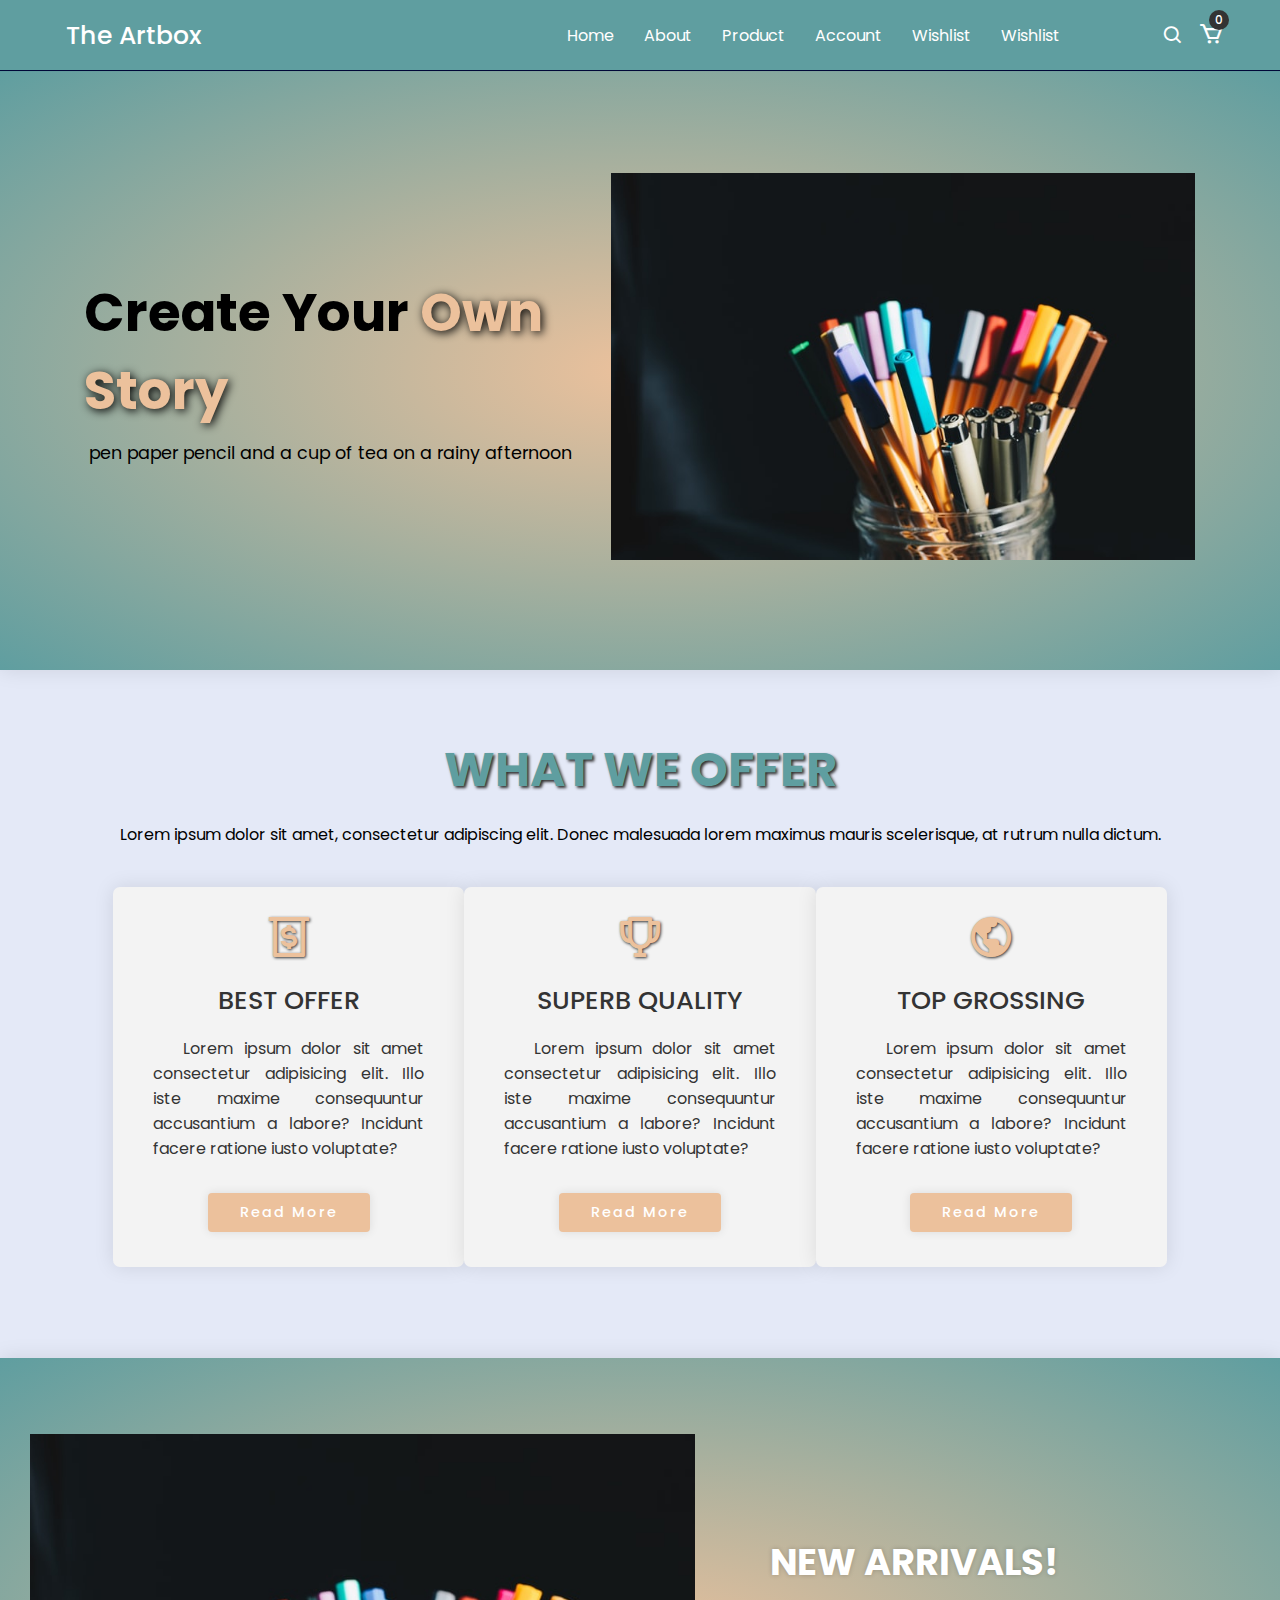
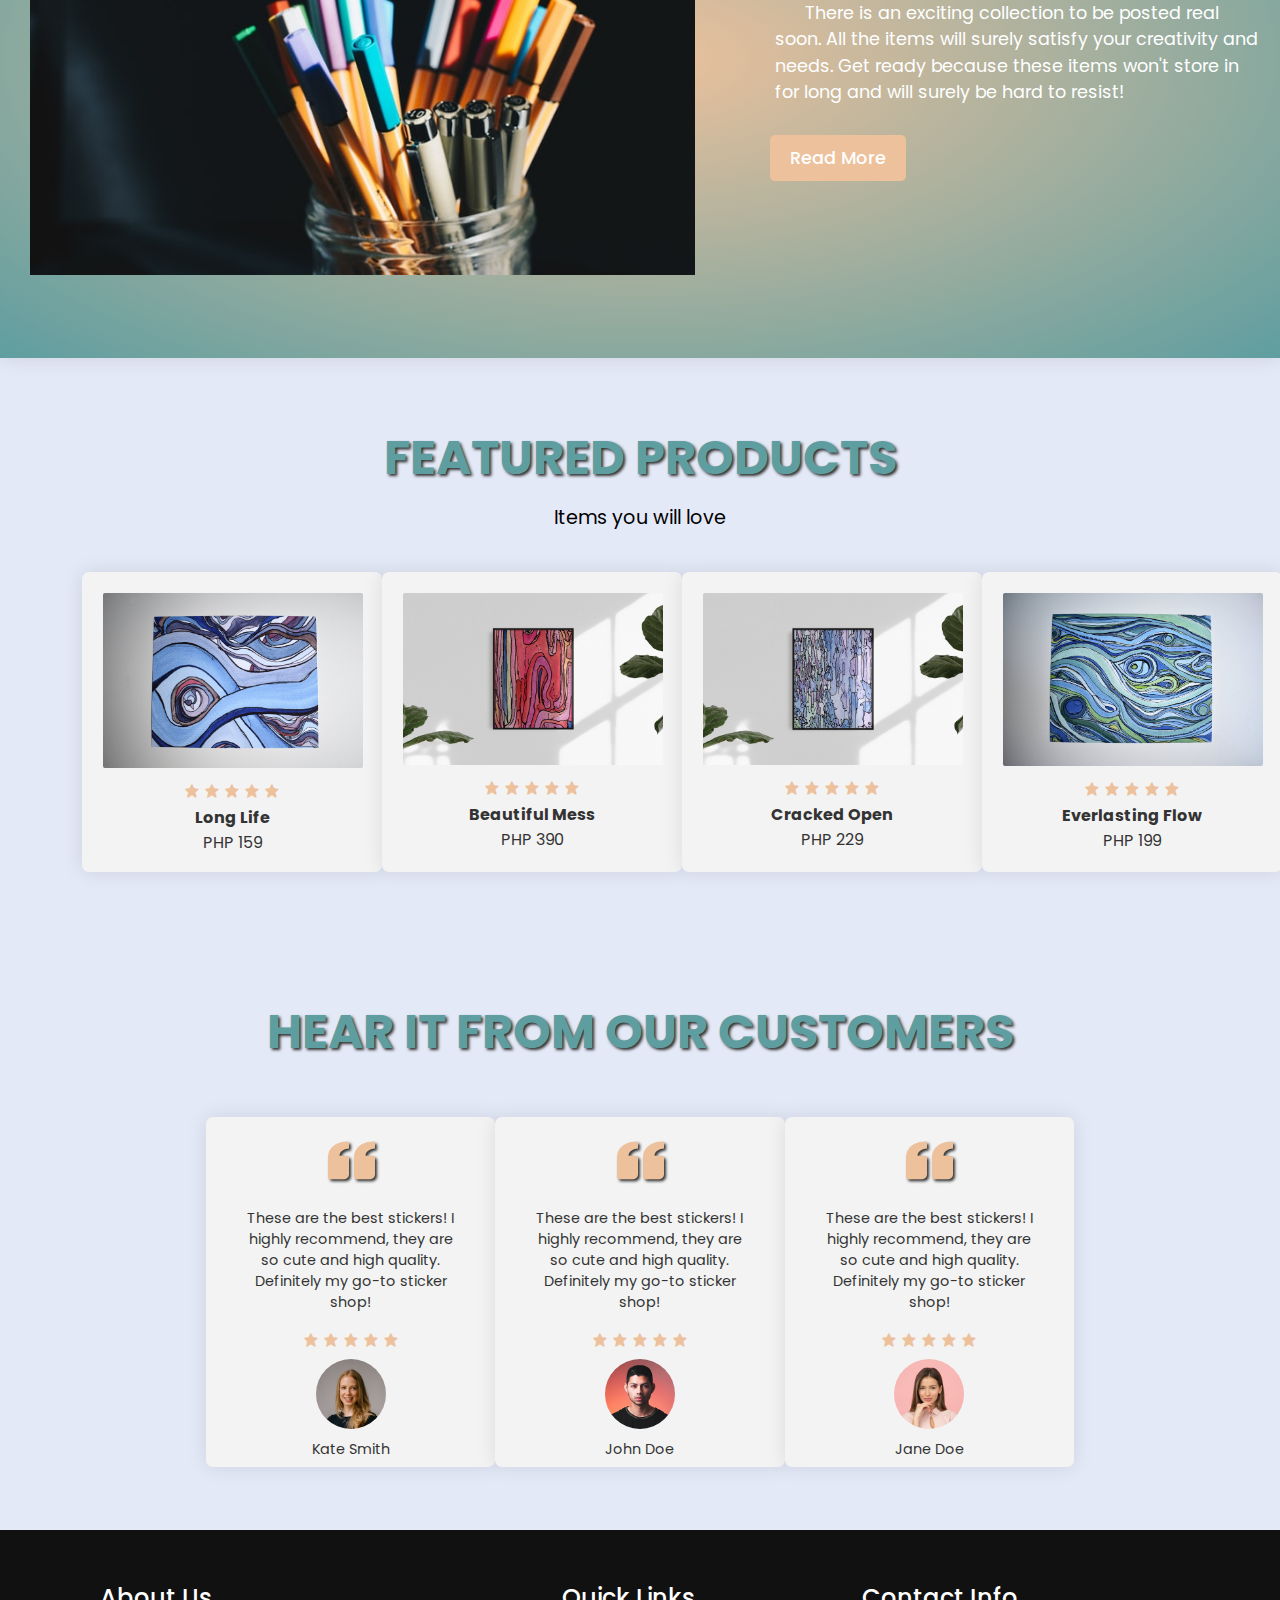
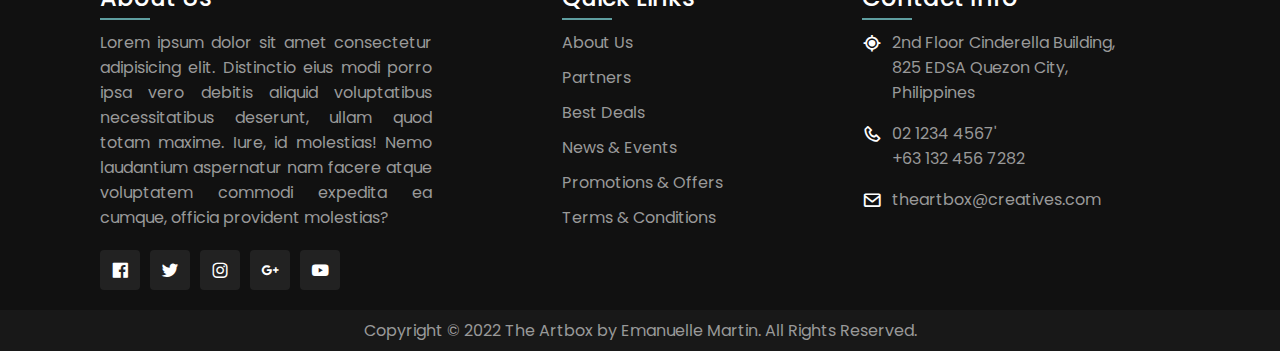
==== index.html @ fef82a1b "accomplished homepage w/o functions" ====
<!DOCTYPE html>
<html lang="en">
  <head>
    <meta charset="UTF-8" />
    <meta http-equiv="X-UA-Compatible" content="IE=edge" />
    <meta name="viewport" content="width=device-width, initial-scale=1.0" />
    <link
      href="https://unpkg.com/boxicons@2.1.1/css/boxicons.min.css"
      rel="stylesheet"
    />
    <link rel="stylesheet" href="css/main.css" />
    <title>The Artbox</title>
  </head>
  <body>
    <!-- NAVBAR -->
    <nav>
      <div class="nav-bar">
        <i class="bx bx-menu sidebarOpen"></i>
        <span class="logo navLogo">
          <a href="index.html" class="mainlogo-txt">The Artbox</a>
        </span>

        <div class="menu">
          <div class="logo-toggle">
            <span class="logo"><a href="index.html">Bayan Academy</a></span>
            <i class="bx bx-x siderbarClose"></i>
          </div>

          <ul class="nav-links">
            <li><a href="#home">Home</a></li>
            <li><a href="#about">About</a></li>
            <li><a href="#programs">Product</a></li>
            <li><a href="#events">Account</a></li>
            <li><a href="#contact">Wishlist</a></li>
            <li><a href="#contact">Wishlist</a></li>
          </ul>
        </div>
        <div class="main-searchBox">
          <div class="searchBox">
            <div class="searchToggle">
              <i class="bx bx-x cancel"></i>
              <i class="bx bx-search search"></i>
            </div>

            <div class="search-field">
              <input type="text" placeholder="What are you looking for?" />
              <i class="bx bx-search"></i>
            </div>
            <div class="shopping-cart">
              <i class="bx bx-cart"></i>
              <span class="cart-count">0</span>
            </div>
          </div>
        </div>
      </div>
    </nav>

    <!-- HEADER SECTION -->
    <header class="main-header">
      <div class="header-container">
        <div class="header-content">
          <h1>Create Your <span>Own Story</span></h1>
          <p>pen paper pencil and a cup of tea on a rainy afternoon</p>
        </div>
        <div class="header-image">
          <img src="img/center_image.jpg" alt="" />
        </div>
      </div>
    </header>

    <!-- WHAT WE OFFER SECTION -->
    <section class="offers-main">
      <div class="offers-container">
        <div class="section-title">
          <h2>What We Offer</h2>
          <p>
            Lorem ipsum dolor sit amet, consectetur adipiscing elit. Donec
            malesuada lorem maximus mauris scelerisque, at rutrum nulla dictum.
          </p>
        </div>
        <div class="offer-container">
            <div class="offer-item">
              <div class="offer-icon">
                <i class="bx bx-money-withdraw"></i>
              </div>
              <div class="offer-content">
                <h3>Best Offer</h3>
                <p>
                  Lorem ipsum dolor sit amet consectetur adipisicing elit. Illo
                  iste maxime consequuntur accusantium a labore? Incidunt facere
                  ratione iusto voluptate?
                </p>
                <button class="btn-offer">Read More</button>
              </div>
            </div>
            <div class="offer-item">
              <div class="offer-icon">
                <i class="bx bx-trophy"></i>
              </div>
              <div class="offer-content">
                <h3>Superb Quality</h3>
                <p>
                  Lorem ipsum dolor sit amet consectetur adipisicing elit. Illo
                  iste maxime consequuntur accusantium a labore? Incidunt facere
                  ratione iusto voluptate?
                </p>
                <button class="btn-offer">Read More</button>
              </div>
            </div>
            <div class="offer-item">
              <div class="offer-icon">
                <i class="bx bx-world"></i>
              </div>
              <div class="offer-content">
                <h3>Top Grossing</h3>
                <p>
                  Lorem ipsum dolor sit amet consectetur adipisicing elit. Illo
                  iste maxime consequuntur accusantium a labore? Incidunt facere
                  ratione iusto voluptate?
                </p>
                <button class="btn-offer">Read More</button>
              </div>
            </div>
        </div>
      </div>
    </section>
    <!-- END WHAT WE OFFER SECTION -->

    <!-- NEW OFFERS SECTION -->
    <section class="newoffer-main">
      <div class="newoffer-container">
        <div class="newoffer-image">
          <img src="img/center_image.jpg" alt="" />
        </div>
        <div class="newoffer-content">
          <h2>NEW ARRIVALS!</h2>
          <p>There is an exciting collection to be posted real soon. All the items will surely satisfy your creativity and needs. Get ready because these items won't store in for long and will surely be hard to resist!</p>
          <button class="new-arrivals">Read More</button>
        </div>
      </div>
    </section>

    <!-- FEATURED PRODUCTS -->
    <section class="features-main">
      <div class="features-container">
        <div class="features-header">
          <h2>Featured Products</h2>
          <p>Items you will love</p>
          </p>
        </div>
        <!-- new container for per item -->
        <div class="features-itemCont">
          <div class="features-item">
            <div class="features-image">
              <img src="img/featured/f1.jpg" alt="">
            </div>
            <div class="features-content">
              <div class="item-rating">
                <i class="bx bxs-star"></i>
                <i class="bx bxs-star"></i>
                <i class="bx bxs-star"></i>
                <i class="bx bxs-star"></i>
                <i class="bx bxs-star"></i>
              </div>
              <h4>Long Life</h4>
              <p>PHP 159</p>
            </div>
          </div>
          <!-- feature item 2-->
          <div class="features-item">
            <div class="features-image">
              <img src="img/featured/f2.jpg" alt="">
            </div>
            <div class="features-content">
              <div class="item-rating">
                <i class="bx bxs-star"></i>
                <i class="bx bxs-star"></i>
                <i class="bx bxs-star"></i>
                <i class="bx bxs-star"></i>
                <i class="bx bxs-star"></i>
              </div>
              <h4>Beautiful Mess</h4>
              <p>PHP 390</p>
            </div>
          </div>
          <!-- feature item 3-->
          <div class="features-item">
            <div class="features-image">
              <img src="img/featured/f3.jpg" alt="">
            </div>
            <div class="features-content">
              <div class="item-rating">
                <i class="bx bxs-star"></i>
                <i class="bx bxs-star"></i>
                <i class="bx bxs-star"></i>
                <i class="bx bxs-star"></i>
                <i class="bx bxs-star"></i>
              </div>
              <h4>Cracked Open</h4>
              <p>PHP 229</p>
            </div>
          </div>
          <!-- feature item 4-->
          <div class="features-item">
            <div class="features-image">
              <img src="img/featured/f4.jpg" alt="">
            </div>
            <div class="features-content">
              <div class="item-rating">
                <i class="bx bxs-star"></i>
                <i class="bx bxs-star"></i>
                <i class="bx bxs-star"></i>
                <i class="bx bxs-star"></i>
                <i class="bx bxs-star"></i>
              </div>
              <h4>Everlasting Flow</h4>
              <p>PHP 199</p>
            </div>
          </div>
        </div>
      </div>
    </section>

    <!-- FEEDBACK SECTION -->
    <section class="feedback-main">
      <div class="feedback-container">
        <div class="feedback-header">
          <h2>Hear it from our Customers</h2>
        </div>
        <div class="feedback-contents">
          <div class="feedback-item">
            <div class="feedback-icon">
              <i class='bx bxs-quote-left'></i>
            </div>
            <div class="feedback-content">
              <p>These are the best stickers! I highly recommend, they are so cute and high quality. Definitely my go-to sticker shop!</p>
              <div class="feedback-rating">
                <i class="bx bxs-star"></i>
                <i class="bx bxs-star"></i>
                <i class="bx bxs-star"></i>
                <i class="bx bxs-star"></i>
                <i class="bx bxs-star"></i>
              </div>
              <div class="feedback-image">
                <img src="img/users/user-1.png" alt="">
                <p>Kate Smith</p>
              </div>
            </div>
          </div>
          <!-- SET 2 -->
          <div class="feedback-item">
            <div class="feedback-icon">
              <i class='bx bxs-quote-left'></i>
            </div>
            <div class="feedback-content">
              <p>These are the best stickers! I highly recommend, they are so cute and high quality. Definitely my go-to sticker shop!</p>
              <div class="feedback-rating">
                <i class="bx bxs-star"></i>
                <i class="bx bxs-star"></i>
                <i class="bx bxs-star"></i>
                <i class="bx bxs-star"></i>
                <i class="bx bxs-star"></i>
              </div>
              <div class="feedback-image">
                <img src="img/users/user-2.png" alt="">
                <p>John Doe</p>
              </div>
            </div>
          </div>
          <!-- SET 3 -->
          <div class="feedback-item">
            <div class="feedback-icon">
              <i class='bx bxs-quote-left'></i>
            </div>
            <div class="feedback-content">
              <p>These are the best stickers! I highly recommend, they are so cute and high quality. Definitely my go-to sticker shop!</p>
              <div class="feedback-rating">
                <i class="bx bxs-star"></i>
                <i class="bx bxs-star"></i>
                <i class="bx bxs-star"></i>
                <i class="bx bxs-star"></i>
                <i class="bx bxs-star"></i>
              </div>
              <div class="feedback-image">
                <img src="img/users/user-3.png" alt="">
                <p>Jane Doe</p>
              </div>
            </div>
          </div>
        </div>
      </div>
    </section>
    <!-- FOOTER -->
    <footer id="footer" class="main-footer">
      <div class="footer-container">
        <div class="section about-us">
          <h2>About Us</h2>
          <p id="footer-pText">
            Lorem ipsum dolor sit amet consectetur adipisicing elit. Distinctio
            eius modi porro ipsa vero debitis aliquid voluptatibus
            necessitatibus deserunt, ullam quod totam maxime. Iure, id
            molestias! Nemo laudantium aspernatur nam facere atque voluptatem
            commodi expedita ea cumque, officia provident molestias?
          </p>
          <ul class="footer-social">
            <li>
              <a href="#"><i class='bx bxl-facebook-square'></i></a>
            </li>
            <li>
              <a href="#"><i class='bx bxl-twitter' ></i></a>
            </li>
            <li>
              <a href="#"><i class='bx bxl-instagram' ></i></a>
            </li>
            <li>
              <a href="#"><i class='bx bxl-google-plus' ></i></i></a>
            </li>
            <li>
              <a href="#"><i class='bx bxl-youtube' ></i></a>
            </li>
          </ul>
        </div>
        <div class="section quick-links">
          <h2>Quick Links</h2>
          <ul>
            <li><a href="#">About Us</a></li>
            <li><a href="#">Partners</a></li>
            <li><a href="#">Best Deals</a></li>
            <li><a href="#">News & Events</a></li>
            <li><a href="#">Promotions & Offers</a></li>
            <li><a href="#">Terms & Conditions</a></li>
          </ul>
        </div>
        <div class="section contact-info">
          <h2>Contact Info</h2>
          <ul class="cont-info">
            <li>
              <span><i class='bx bx-current-location'></i></span>
              <span
                >2nd Floor Cinderella Building,<br />
                825 EDSA Quezon City,<br />
                Philippines</span
              >
            </li>
            <li>
              <span><i class='bx bx-phone' ></i></span>
              <p>
                <a href="#">02 1234 4567'</a><br />
                <a href="#">+63 132 456 7282</a>
              </p>
            </li>
            <li>
              <span><i class='bx bx-envelope' ></i></span>
              <p><a href="#">theartbox@creatives.com</a></p>
            </li>
          </ul>
        </div>
      </div>
    </footer>
    <div class="copyright-txt">
      <p>
        Copyright &copy; 2022 The Artbox by Emanuelle Martin. All Rights Reserved.
      </p>
    </div>

    <script src="js/main.js"></script>
  </body>
</html>
---- css/main.css ----
@import url('https://fonts.googleapis.com/css2?family=Poppins:wght@300;400;500;600&display=swap');

* {
  margin: 0;
  padding: 0;
  box-sizing: border-box;
  font-family: 'Poppins', sans-serif;
  transition: all 0.4s ease;
}

/* Color Pallette */
:root {
  --body-color: #e4e9f7;
  --nav-color: cadetblue;
  --side-nav: #010718;
  --text-color: #fff;
  --search-bar: #f2f2f2;
  --search-text: #010718;
  --primary-color: #5c84b6;
  --secondary-color: #ecc19c;
  --dark-color: #333;
  --light-color: #f3f3f3;
  --overlay-color: rgba(24, 39, 51, 0.85);
  --max-width: 1100px;
}

html {
  scroll-behavior: smooth;
}

body {
  height: 100vh;
  background-color: var(--body-color);
}

nav {
  position: fixed;
  top: 0;
  left: 0;
  height: 70px;
  width: 100%;
  background-color: var(--nav-color);
  z-index: 100;

  box-shadow: 0px 1px 0.5px #000838;
}

nav .nav-bar {
  position: relative;
  height: 100%;
  max-width: 1200px;
  width: 100%;
  background-color: var(--nav-color);
  margin: 0 auto;
  padding: 0 1rem;
  display: flex;
  align-items: center;
  justify-content: space-between;
}

nav .nav-bar .sidebarOpen {
  color: var(--text-color);
  font-size: 25px;
  padding: 5px;
  cursor: pointer;
  display: none;
}

nav .nav-bar .logo a {
  font-size: 25px;
  font-weight: 500;
  color: var(--text-color);
  text-decoration: none;
  padding: 2px 0 0 10px;
}

nav .nav-bar .logo {
  display: flex;
  align-items: center;
}

.menu .logo-toggle {
  display: none;
}

.logo > img {
  height: 50px;
  width: 50px;
}

.nav-bar .nav-links {
  display: flex;
  align-items: center;
  justify-content: flex-end;
  width: 800px;
}

.nav-bar .nav-links li {
  margin: 0 5px;
  list-style: none;
}

.nav-links li a {
  position: relative;
  font-size: 1rem;
  font-weight: 400;
  color: var(--text-color);
  text-decoration: none;
  padding: 10px 10px 7px 10px;
  transition: none;
}

.nav-links li a:hover {
  border-bottom: 2px solid white;
}

.nav-bar .main-searchBox {
  display: flex;
  align-items: center;
}

.main-searchBox .searchToggle {
  height: 40px;
  width: 40px;
  display: flex;
  align-items: center;
  justify-content: center;
  margin: 0 5px;
}

.searchToggle i {
  position: absolute;
  color: var(--text-color);
  font-size: 22px;
  cursor: pointer;
  transition: all 0.3s ease;
}

.searchToggle i.cancel {
  opacity: 0;
  pointer-events: none;
}

.searchToggle.active i.cancel {
  opacity: 1;
  pointer-events: auto;
}

.searchToggle.active i.search {
  opacity: 0;
  pointer-events: none;
}

.searchBox {
  position: relative;
  display: flex;
}

.shopping-cart i {
  position: relative;
  color: white;
  font-size: 26px;
  padding-top: 6px;
}

.shopping-cart .cart-count {
  position: absolute;
  top: -5px;
  right: -5px;
  background-color: #333;
  color: white;
  border-radius: 50%;
  width: 20px;
  height: 20px;
  display: flex;
  align-items: center;
  justify-content: center;
  font-size: 12px;
  font-weight: 500;
}

.searchBox .bx-cart:hover {
  cursor: pointer;
}

.searchBox .search-field {
  position: absolute;
  bottom: -85px;
  right: 5px;
  height: 50px;
  width: 300px;
  display: flex;
  align-items: center;
  background-color: var(--nav-color);
  padding: 3px;
  border-radius: 6px;
  box-shadow: 0 0 20px 0px rgb(0 0 0 / 10%);
  opacity: 0;
  pointer-events: none;
  transition: all 0.3s ease;
}

.searchToggle.active ~ .search-field {
  bottom: -74px;
  opacity: 1;
  pointer-events: auto;
}

.search-field::before {
  content: '';
  position: absolute;
  right: 14px;
  top: -4px;
  height: 12px;
  width: 12px;
  background-color: var(--nav-color);
  transform: rotate(-45deg);
  z-index: -1;
}

.search-field input {
  height: 100%;
  width: 100%;
  padding: 0 45px 0 15px;
  outline: none;
  border: none;
  border-radius: 4px;
  font-size: 14px;
  font-weight: 400;
  color: var(--search-text);
  background-color: var(--search-bar);
}

.search-field i {
  position: absolute;
  color: var(--nav-color);
  right: 15px;
  font-size: 22px;
  cursor: pointer;
}

@media (max-width: 1150px) {
  .nav-bar .nav-links {
    width: auto;
  }
}

@media (max-width: 840px) {
  nav .nav-bar .sidebarOpen {
    display: block;
  }

  @media (max-width: 400px) {
    .nav-bar .logo img {
      display: none;
    }
  }

  .menu {
    position: fixed;
    height: 100%;
    width: 320px;
    left: -100%;
    top: 0;
    padding: 20px;
    background-color: var(--side-nav);
    z-index: 100;
    transition: all 0.4s ease;
  }

  nav.active .menu {
    left: -0%;
  }

  nav.active .nav-bar .navLogo a {
    opacity: 0;
    transition: all 0.3s ease;
  }

  .menu .logo-toggle {
    display: block;
    width: 100%;
    display: flex;
    align-items: center;
    justify-content: space-between;
  }

  .logo-toggle .siderbarClose {
    color: var(--text-color);
    font-size: 24px;
    cursor: pointer;
  }

  .nav-bar .nav-links {
    flex-direction: column;
    padding-top: 30px;
  }

  .nav-links li a {
    display: block;
    margin-top: 20px;
  }
}

/* HEADER SECTION */
.main-header {
  width: 100%;
  padding-top: 70px;
  position: relative;
}

.header-container {
  display: flex;
  align-items: center;
  justify-content: space-between;
  width: 100%;
  height: 600px;
  background: radial-gradient(var(--secondary-color), var(--nav-color));
  padding: 0 20px;
  box-shadow: 0 0 20px 0px rgb(0 0 0 / 10%);
}

.header-content {
  padding-left: 4rem;
}

.header-content h1 {
  font-size: 3.3rem;
}

.header-content h1 > span {
  color: var(--secondary-color);
  text-shadow: 2px 2px 10px black;
}

.header-content p {
  padding-top: 10px;
  padding-left: 1%;
  font-size: 1.1rem;
}

.header-image img {
  width: 90%;
  height: 100%;
}

.header-container {
  color: black;
}

/* OFFERS SECTION */
.offers-main {
  width: 100%;
  height: 620px;
  background-color: var(--body-color);
  padding: 20px;
  position: relative;
  margin: 1.5rem auto;
}

.section-title {
  text-align: center;
  margin-bottom: 20px;
  padding: 20px;
}

.section-title h2 {
  font-size: 3rem;
  color: var(--nav-color);
  text-shadow: 2px 2px 3px #333;
  padding-bottom: 1rem;
  text-transform: uppercase;
}

.offer-container {
  display: flex;
  position: relative;
  width: 85%;
  margin: 0 auto;
  justify-content: space-around;
  align-items: center;
}

.offer-icon i {
  font-size: 3rem;
  color: var(--secondary-color);
  padding-top: 10px;
  margin-bottom: 20px;
  text-shadow: 1px 1px 3px #333;
}

.offer-item {
  position: relative;
  width: 380px;
  height: 380px;
  text-align: center;
  background: #f3f3f3;
  color: #333;
  border-radius: 7px;
  padding: 1rem;
  box-shadow: 0 0 20px 0px rgb(0 0 0 / 10%);
}

.offer-content {
  position: relative;
}

.offer-content h3 {
  font-size: 1.6rem;
  font-weight: 500;
  text-transform: uppercase;
}

.offer-content p {
  padding: 1rem 1.5rem;
  text-align: justify;
  text-indent: 30px;
}

.offer-content .btn-offer {
  color: white;
  background-color: var(--secondary-color);
  border: none;
  outline: none;
  padding: 0.55rem 2rem;
  margin-top: 1rem;
  border-radius: 4px;
  font-size: 0.9rem;
  font-weight: 500;
  letter-spacing: 2px;
  transition: all 0.8s ease;
  cursor: pointer;
  box-shadow: 0 0 10px 0px rgb(0 0 0 / 10%);
}

.offer-content .btn-offer:hover {
  background-color: var(--nav-color);
}

/*feature container*/
.features-main {
  width: 100%;
  height: 550px;
  background-color: var(--body-color);
  padding: 20px;
  position: relative;
  margin: 1.5rem auto;
}

.features-header {
  text-align: center;
  margin-bottom: 20px;
  padding: 20px;
}

.features-header p {
  font-size: 1.2rem;
}

.features-header h2 {
  font-size: 3rem;
  color: var(--nav-color);
  text-shadow: 2px 2px 3px #333;
  padding-bottom: 0.55rem;
  text-transform: uppercase;
}

.features-container .features-itemCont {
  display: flex;
  position: relative;
  width: 90%;
  margin: 0 auto;
  justify-content: space-around;
  align-items: center;
}

.features-item {
  position: relative;
  width: 300px;
  height: 300px;
  background: #f3f3f3;
  color: #333;
  border-radius: 7px;
  padding: 1rem;
  text-align: center;
  box-shadow: 0 0 20px 0px rgb(0 0 0 / 10%);
}

.features-image img {
  width: 270px;
  color: var(--secondary-color);
  padding: 5px;
  border-radius: 7px;
}

.features-content {
  position: relative;
}

.features-content .item-rating i {
  color: var(--secondary-color);
}

/* NEW OFFERS SECTION */
.newoffer-main {
  width: 100%;
  padding-top: 20px;
  position: relative;
}

.newoffer-container {
  display: flex;
  align-items: center;
  width: 100%;
  height: 600px;
  background: radial-gradient(var(--secondary-color), var(--nav-color));
  padding: 0 20px;
  box-shadow: 0 0 20px 0px rgb(0 0 0 / 10%);
}

.newoffer-content {
  color: white;
  text-align: left;
  width: 500px;
  line-height: 1.5;
}

.newoffer-content h2 {
  font-size: 2.3rem;
  text-shadow: 0 0 5px rgba(0, 0, 0, 0.2);
}

.newoffer-content p {
  padding-top: 10px;
  padding-left: 1%;
  font-size: 1.1rem;
  text-indent: 30px;
}

.newoffer-image img {
  width: 90%;
  height: 100%;
  padding-left: 10px;
}

.newoffer-container {
  display: flex;
  align-items: center;
  justify-content: center;
}

.newoffer-content > button {
  background: var(--secondary-color);
  color: white;
  border: none;
  padding: 10px 20px;
  border-radius: 5px;
  font-size: 1.1rem;
  font-weight: 500;
  cursor: pointer;
  margin-top: 30px;
  transition: all 0.8s ease;
}

.newoffer-content > button:hover {
  background: var(--nav-color);
  color: var(--light-color);
}

/* feedback section */
.feedback-main {
  width: 100%;
  height: 550px;
  background-color: var(--body-color);
  padding: 20px;
  position: relative;
  margin: 1.5rem auto;
}

.feedback-header {
  text-align: center;
  margin-bottom: 20px;
  padding: 20px;
}

.feedback-header h2 {
  font-size: 3rem;
  color: var(--nav-color);
  text-shadow: 2px 2px 3px #333;
  padding-bottom: 0.55rem;
  text-transform: uppercase;
}

.feedback-contents {
  display: flex;
  position: relative;
  width: 70%;
  margin: 0 auto;
  justify-content: space-around;
  align-items: center;
}

.feedback-item {
  position: relative;
  width: 300px;
  height: 350px;
  background: #f3f3f3;
  color: #333;
  border-radius: 7px;
  padding: 1rem;
  text-align: center;
  box-shadow: 0 0 20px 0px rgb(0 0 0 / 10%);
  padding: 1rem;
}

.feedback-image img {
  width: 80px;
  color: var(--secondary-color);
  padding: 5px;
  border-radius: 50%;
}

.feedback-image p {
  margin-top: -5px;
}

.feedback-icon i {
  font-size: 3.5rem;
  color: var(--secondary-color);
  text-shadow: 2px 2px 3px #333;
  padding-bottom: 1rem;
}

.feedback-content p {
  font-size: 0.9rem;
  padding: 0.2rem 1rem 1rem;
}

.feedback-rating i {
  color: var(--secondary-color);
}

/* FOOTER STYLING */
.main-footer {
  position: relative;
  width: 100%;
  height: auto;
  padding: 50px 100px 20px 100px;
  background: #111;
  display: flex;
  justify-content: space-between;
  flex-wrap: wrap;
}

.footer-container {
  display: flex;
  flex-wrap: wrap;
  justify-content: space-between;
  flex-direction: row;
}

.footer-container .section {
  margin-right: 30px;
}

.footer-container .section.about-us {
  width: 40%;
}

.footer-container h2 {
  position: relative;
  color: #fff;
  font-weight: 500;
  margin-bottom: 15px;
}

.footer-container h2:before {
  content: '';
  position: absolute;
  bottom: -5px;
  left: 0;
  width: 50px;
  height: 2px;
  background: cadetblue;
}

.footer-container p {
  color: #999;
  text-align: justify;
}

.footer-container #footer-pText {
  margin-right: 100px;
}

.footer-social {
  margin-top: 20px;
  display: flex;
}

.footer-social li {
  list-style: none;
}

.footer-social li a {
  display: inline-block;
  height: 40px;
  width: 40px;
  background: #222;
  text-decoration: none;
  display: flex;
  justify-content: center;
  align-items: center;
  margin-right: 10px;
  border-radius: 4px;
}

.footer-social li a:hover {
  background-color: cadetblue;
}

.footer-social li a .bx {
  color: #fff;
  font-size: 20px;
}

.quick-links {
  position: relative;
  width: 25%;
}

.quick-links ul {
  list-style: none;
}

.quick-links ul li a {
  color: #999;
  text-decoration: none;
  margin-bottom: 10px;
  display: inline-block;
}

.quick-links ul li a:hover {
  color: white;
}

.contact-info {
  width: calc(35% - 60px);
  margin-right: 0 !important;
}

.contact-info .cont-info {
  position: relative;
}

.contact-info .cont-info li {
  list-style: none;
  display: flex;
  margin-bottom: 16px;
}

.contact-info .cont-info li span:nth-child(1) {
  color: #fff;
  font-size: 20px;
  margin-right: 10px;
}

.contact-info .cont-info li span {
  color: #999;
}

.contact-info .cont-info li a {
  color: #999;
  text-decoration: none;
}

.contact-info .cont-info li a:hover {
  color: white;
}

.copyright-txt {
  width: 100%;
  background-color: #181818;
  padding: 8px 100px;
  text-align: center;
  color: #999;
}
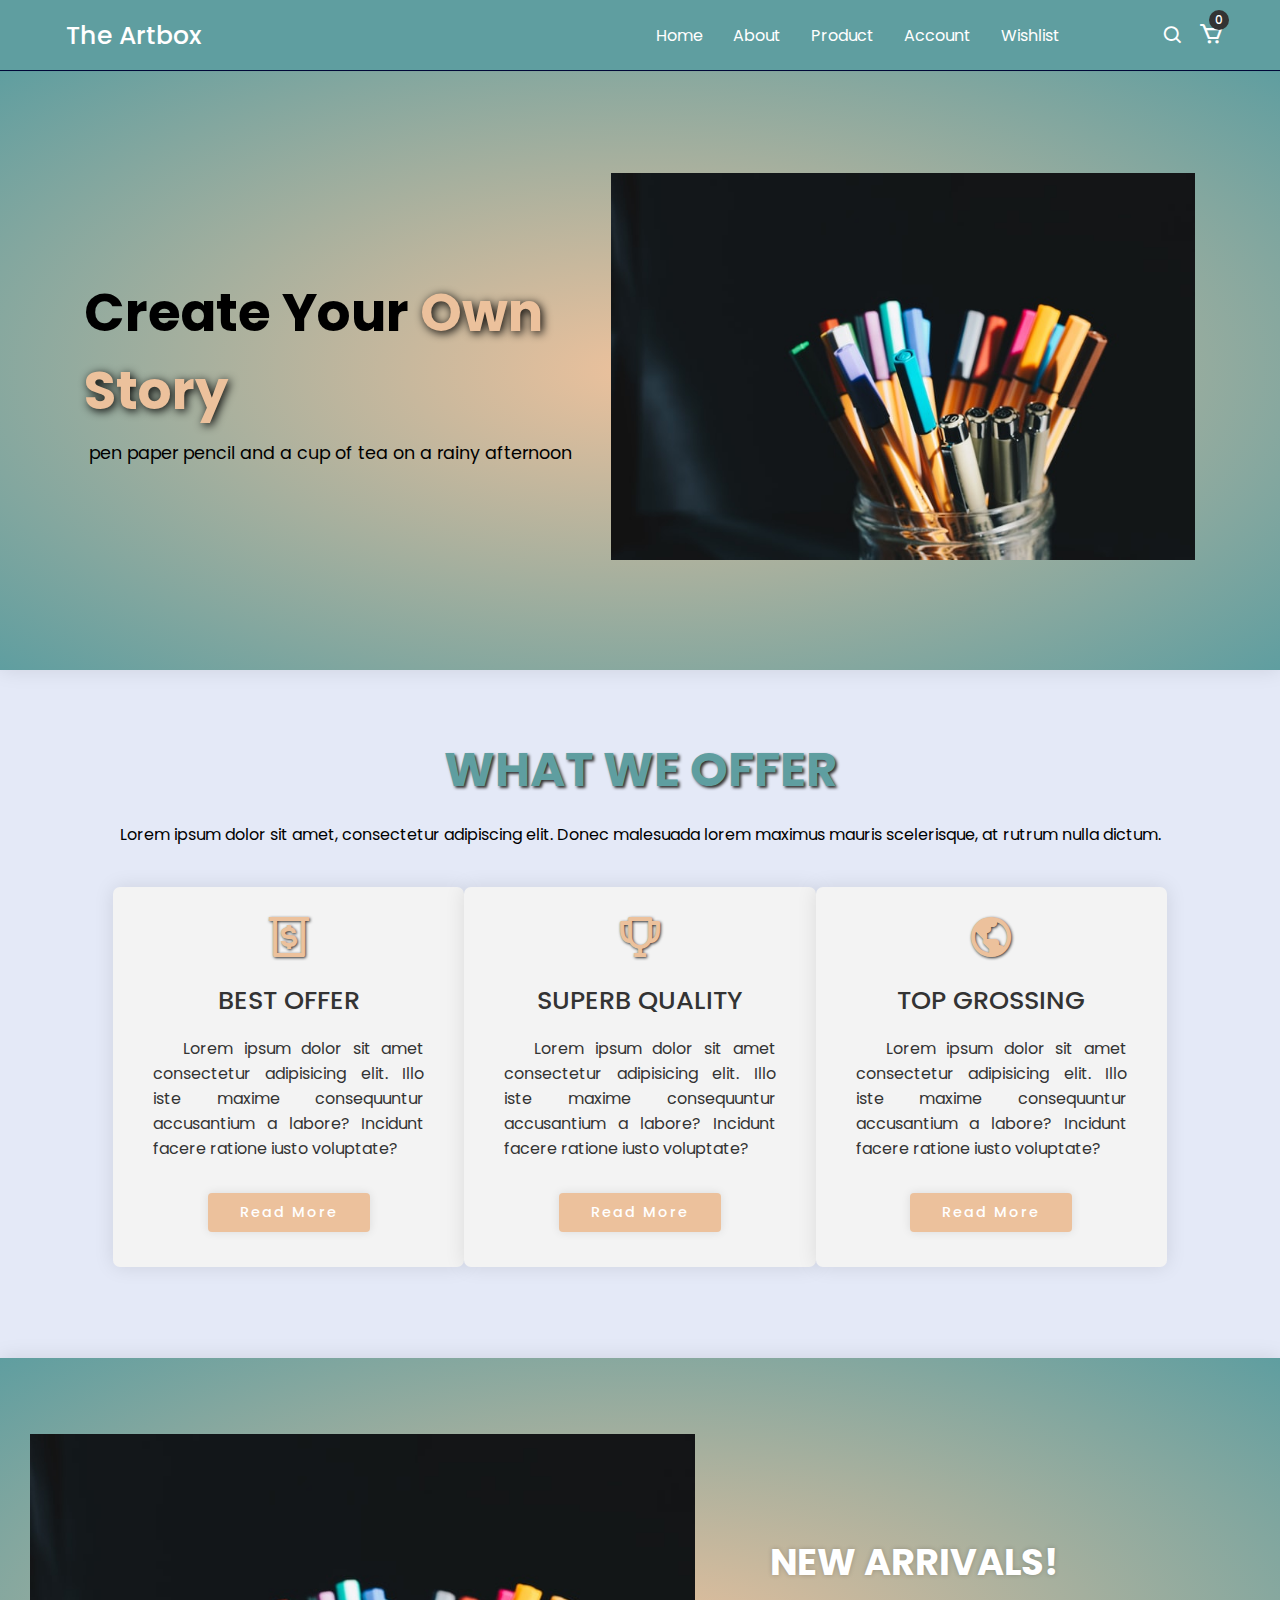
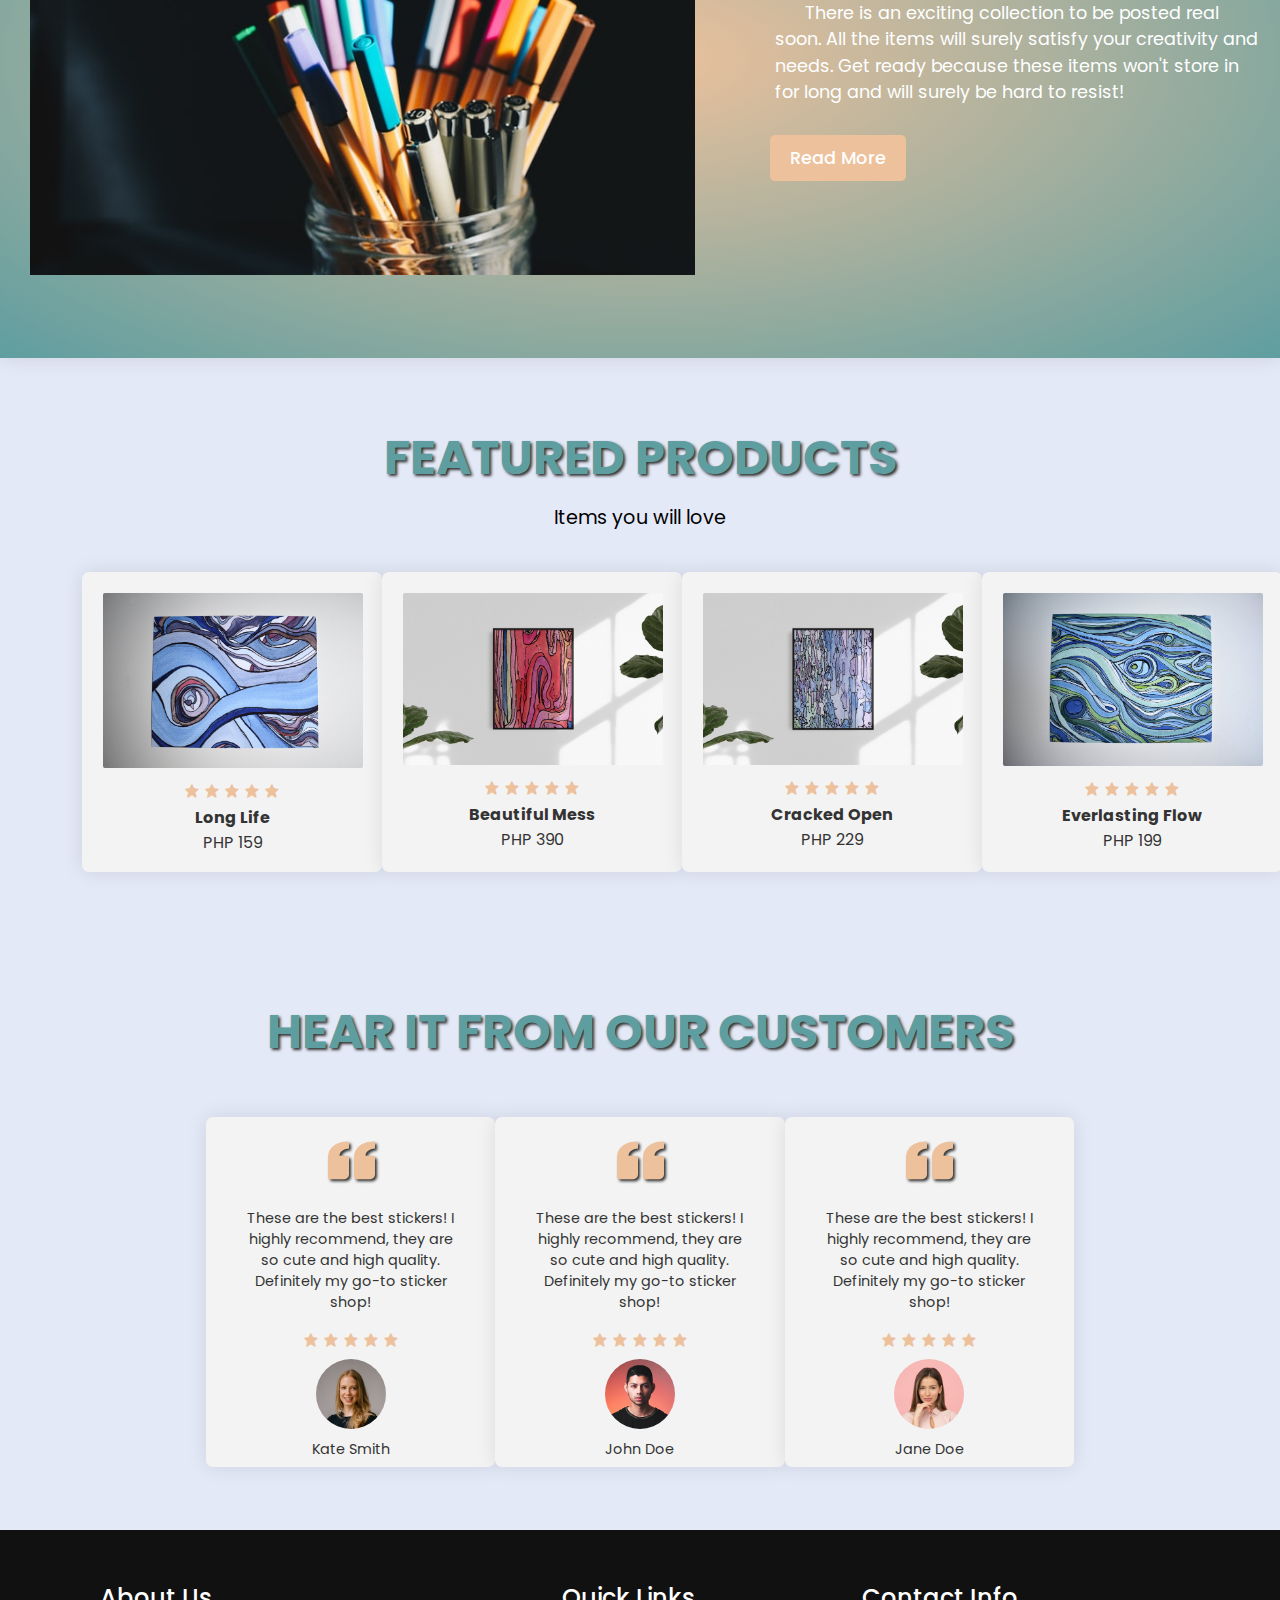
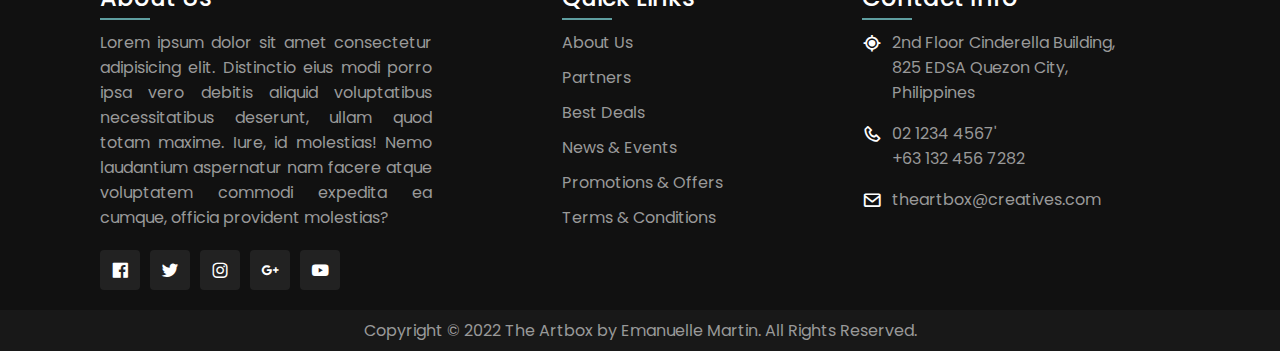
==== commit 79988ad8: "adding frontend files" ====
--- a/index.html
+++ b/index.html
@@ -22,16 +22,15 @@
 
         <div class="menu">
           <div class="logo-toggle">
-            <span class="logo"><a href="index.html">Bayan Academy</a></span>
+            <span class="logo"><a href="index.html">The Artbox</a></span>
             <i class="bx bx-x siderbarClose"></i>
           </div>
 
           <ul class="nav-links">
-            <li><a href="#home">Home</a></li>
-            <li><a href="#about">About</a></li>
+            <li><a href="index.html">Home</a></li>
+            <li><a href="about.html">About</a></li>
             <li><a href="#programs">Product</a></li>
-            <li><a href="#events">Account</a></li>
-            <li><a href="#contact">Wishlist</a></li>
+            <li><a href="account.html">Account</a></li>
             <li><a href="#contact">Wishlist</a></li>
           </ul>
         </div>
--- a/css/main.css
+++ b/css/main.css
@@ -209,8 +209,8 @@
 .search-field::before {
   content: '';
   position: absolute;
-  right: 14px;
-  top: -4px;
+  right: 45px;
+  top: -5px;
   height: 12px;
   width: 12px;
   background-color: var(--nav-color);
@@ -785,3 +785,153 @@
   text-align: center;
   color: #999;
 }
+
+/* ========== ABOUT SECTION STYLING ========== */
+.about-main {
+  display: flex;
+  justify-content: center;
+  align-items: center;
+  min-height: 100vh;
+  background: radial-gradient(var(--secondary-color), var(--nav-color));
+}
+
+.about-container {
+  background: var(--text-color);
+  max-width: 950px;
+  width: 100%;
+  border-radius: 15px;
+  padding: 1.5rem;
+  box-shadow: 0 10px 15px rgba(0, 0, 0, 0.1);
+}
+
+.about-container h1 {
+  text-align: center;
+  text-transform: uppercase;
+  margin-bottom: 20px;
+}
+
+.about-section {
+  display: flex;
+}
+
+.about-section img {
+  width: 300px;
+  height: 200px;
+  margin: 10px;
+  border-radius: 10px;
+  box-shadow: -5px 10px 15px rgba(0, 0, 0, 0.4);
+}
+
+.about-section p {
+  padding-top: 1rem;
+  margin: 10px;
+  text-align: justify;
+  text-indent: 50px;
+}
+
+.about-section button {
+  outline: none;
+  border: none;
+  cursor: pointer;
+  width: 130px;
+  padding: 7px 14px;
+  background: var(--secondary-color);
+  margin: 15px 20px 0 0;
+  color: #333;
+  font-weight: 600;
+  border-radius: 6px;
+}
+.about-section button:hover {
+  background: var(--nav-color);
+  color: white;
+  box-shadow: 0px 10px 15px rgba(0, 0, 0, 0.3);
+}
+
+/*===== ACCOUNT STYLING =====*/
+.account-main {
+  display: flex;
+  justify-content: center;
+  align-items: center;
+  min-height: 100vh;
+  background: radial-gradient(var(--secondary-color), var(--nav-color));
+}
+
+.account-container {
+  background: var(--text-color);
+  max-width: 950px;
+  width: 100%;
+  padding: 1.5rem;
+  box-shadow: 0 10px 15px rgba(0, 0, 0, 0.1);
+}
+
+.account-content {
+  position: relative;
+}
+
+.content-header {
+  display: flex;
+}
+
+.content-header .account-img {
+  width: 100px;
+  height: 100px;
+  border-radius: 50%;
+  box-shadow: -5px 10px 15px rgba(0, 0, 0, 0.4);
+  margin-left: 10px;
+}
+
+.content-wrapper {
+  display: flex;
+  flex-direction: column;
+  align-items: flex-start;
+  margin-top: 20px;
+}
+
+.content-wrapper h2,
+.content-wrapper p {
+  margin-left: 20px;
+}
+
+.account-content .account-btn {
+  display: flex;
+  justify-content: flex-end;
+  width: 70%;
+  margin-right: -10px;
+  height: 55px;
+  position: absolute;
+  bottom: 0;
+  right: 0;
+}
+
+.account-btn .acc-edit {
+  outline: none;
+  border: none;
+  cursor: pointer;
+  width: 150px;
+  padding: 4px 14px;
+  background: var(--secondary-color);
+  margin: 15px 20px 0 0;
+  color: #333;
+  font-weight: 600;
+  border-radius: 6px;
+}
+
+.account-btn .acc-logout {
+  outline: none;
+  border: none;
+  cursor: pointer;
+  width: 100px;
+  padding: 4px 14px;
+  background: var(--secondary-color);
+  margin: 15px 20px 0 0;
+  color: #333;
+  font-weight: 600;
+  border-radius: 6px;
+}
+
+.account-btn .acc-edit:hover,
+.account-btn .acc-logout:hover {
+  background: var(--nav-color);
+  color: white;
+  box-shadow: 0px 10px 15px rgba(0, 0, 0, 0.3);
+}
